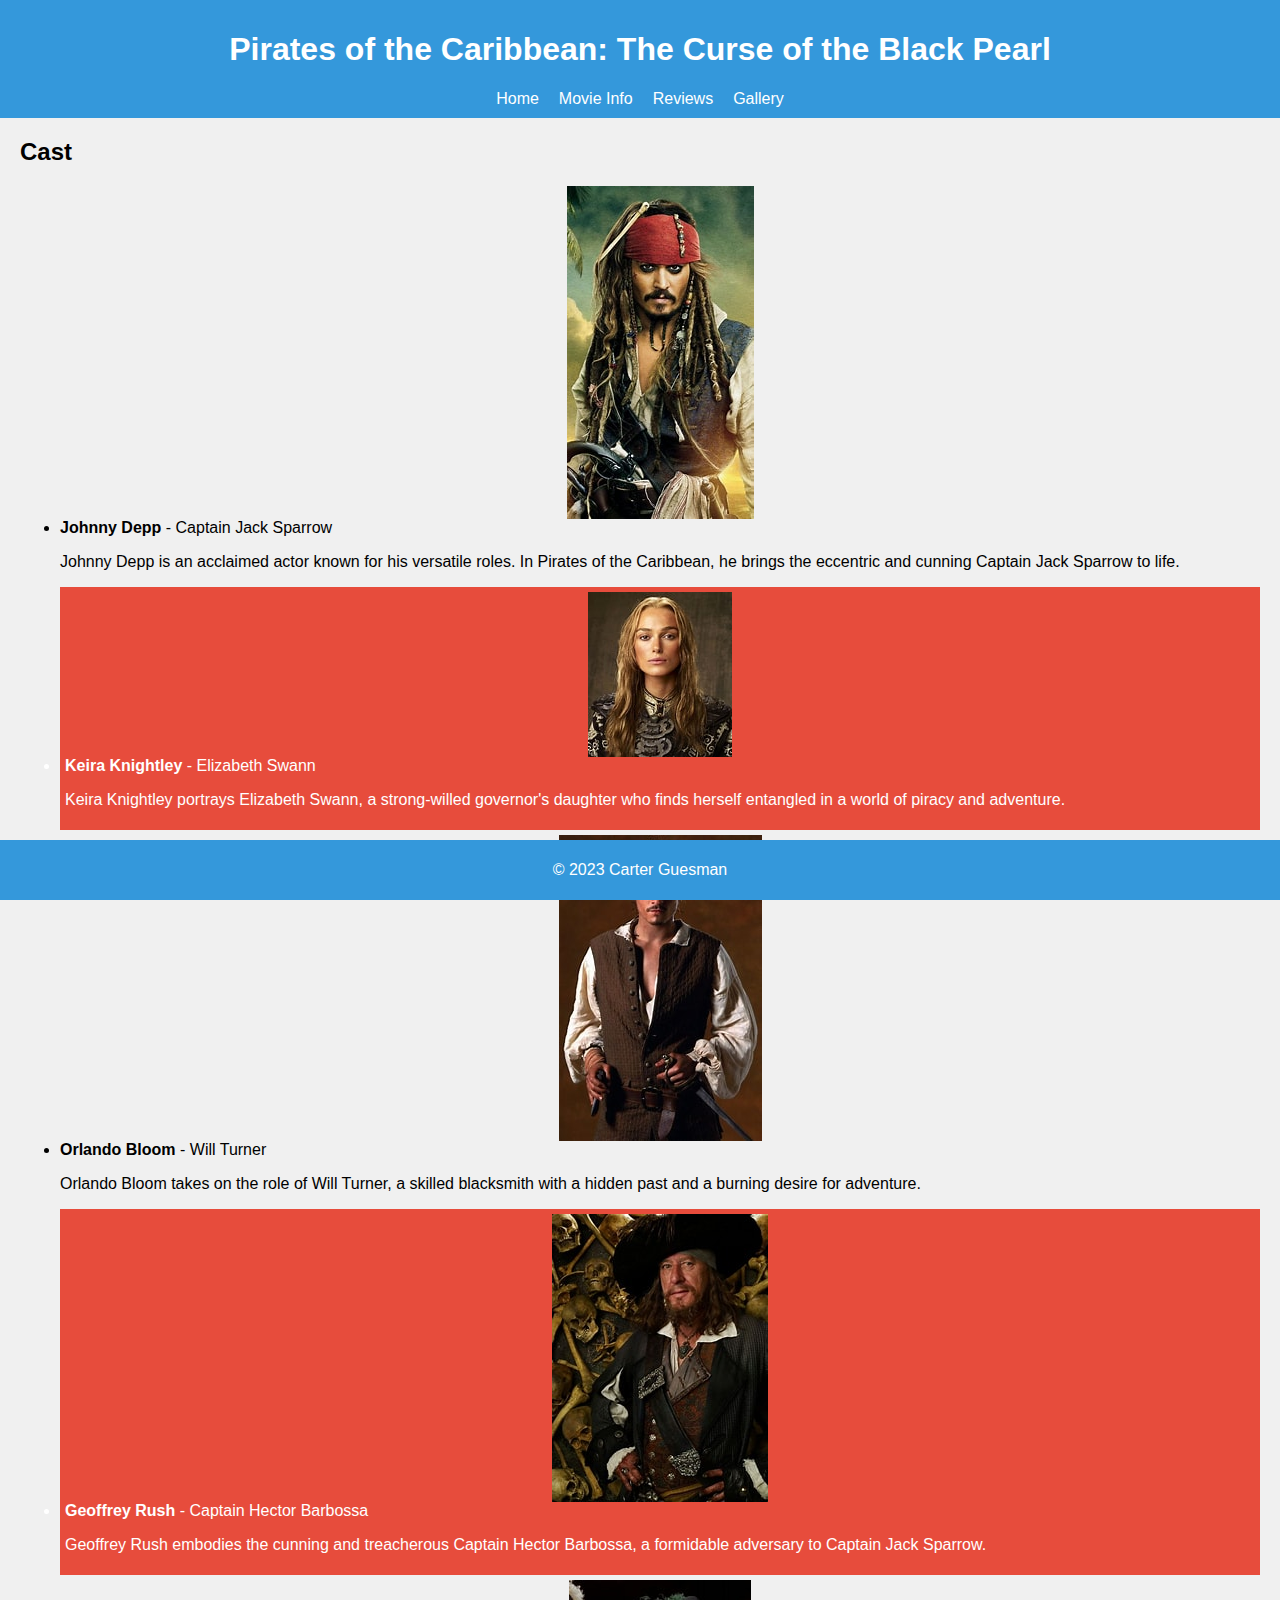
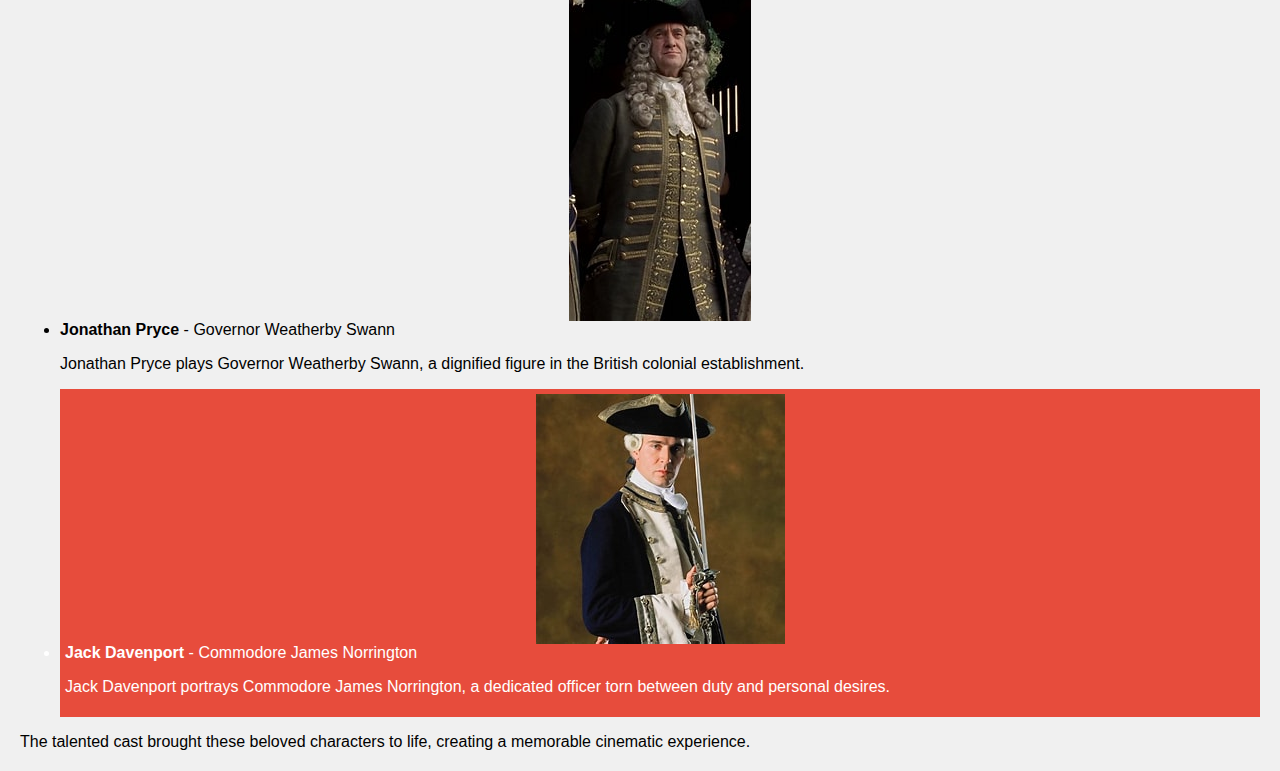
==== cast.html @ 0bd35de2 "Add files via upload" ====
<!DOCTYPE html>
<html lang="en">
<head>
    <meta charset="UTF-8">
    <meta name="viewport" content="width=device-width, initial-scale=1.0">
    <title>Cast - Pirates of the Caribbean: The Curse of the Black Pearl</title>
    <link rel="stylesheet" href="styles.css">
    <style>
        /* Additional styles specific to cast.html can be added here */
    </style>
</head>
<body>
    <header>
        <h1>Pirates of the Caribbean: The Curse of the Black Pearl</h1>
        <nav>
            <ul>
                <li><a href="index.html">Home</a></li>
                <li><a href="movie_info.html">Movie Info</a></li>
                <li><a href="reviews.html">Reviews</a></li>
                <li><a href="gallery.html">Gallery</a></li>
            </ul>
        </nav>
    </header>

    <section id="cast">
        <h2>Cast</h2>
        <ul>
            <li>
                <img src="jack-sparrow.jpg" alt="Johnny Depp">
                <strong>Johnny Depp</strong> - Captain Jack Sparrow
                <p>Johnny Depp is an acclaimed actor known for his versatile roles. In Pirates of the Caribbean, he brings the eccentric and cunning Captain Jack Sparrow to life.</p>
            </li>
            <li>
                <img src="elizabeth-swann.jpg" alt="Elizabeth Swann">
                <strong>Keira Knightley</strong> - Elizabeth Swann
                <p>Keira Knightley portrays Elizabeth Swann, a strong-willed governor's daughter who finds herself entangled in a world of piracy and adventure.</p>
            </li>
            <li>
                <img src="will-turner.jpg" alt="Will Turner">
                <strong>Orlando Bloom</strong> - Will Turner
                <p>Orlando Bloom takes on the role of Will Turner, a skilled blacksmith with a hidden past and a burning desire for adventure.</p>
            </li>
            <li>
                <img src="th (1).jpg".jpg" alt="Johnny Depp">
                <strong>Geoffrey Rush</strong> - Captain Hector Barbossa
                <p>Geoffrey Rush embodies the cunning and treacherous Captain Hector Barbossa, a formidable adversary to Captain Jack Sparrow.</p>
            </li>
            <li>
                <img src="Governor Weatherby Swann.jpg" alt="Johnny Depp">
                <strong>Jonathan Pryce</strong> - Governor Weatherby Swann
                <p>Jonathan Pryce plays Governor Weatherby Swann, a dignified figure in the British colonial establishment.</p>
            </li>
            <li>
                <img src="Commodore James Norrington.jpg" alt="Commodore James Norrington">
                <strong>Jack Davenport</strong> - Commodore James Norrington
                <p>Jack Davenport portrays Commodore James Norrington, a dedicated officer torn between duty and personal desires.</p>
            </li>
        </ul>
        <p>The talented cast brought these beloved characters to life, creating a memorable cinematic experience.</p>
    </section>

    <footer>
        <p>&copy; 2023 Carter Guesman</p>
    </footer>
</body>
</html>
---- styles.css ----
/* Additional styles specific to all pages can be added here */

body {
    font-family: Arial, sans-serif;
    margin: 0;
    background-color: #f0f0f0; /* Light gray background */
}

header {
    background-color: #3498db; /* Main blue color */
    color: white;
    text-align: center;
    padding: 10px 0;
}

nav ul {
    list-style-type: none;
    margin: 0;
    padding: 0;
    display: flex;
    justify-content: center;
}

nav li {
    margin: 0 10px;
    display: inline;
}

nav a {
    color: white;
    text-decoration: none;
}

section {
    margin: 20px;
}

img {
    max-width: 100%;
    height: auto;
    display: block;
    margin: auto;
}

footer {
    text-align: center;
    background-color: #3498db; /* Main blue color */
    color: white;
    padding: 5px 0;
    position: fixed;
    bottom: 0;
    width: 100%;
}

/* Review Styles */
.review {
    background-color: white;
    border: 1px solid #ccc;
    padding: 10px;
    margin-bottom: 20px;
}

.review h3 {
    color: #e74c3c; /* Complementary orange color */
}

.review p {
    color: #333;
}

/* Additional Page-Specific Styles */
#description p:nth-child(odd) {
    color: #e74c3c; /* Complementary orange color */
}

#cast li:nth-child(even) {
    background-color: #e74c3c; /* Complementary orange color */
    color: white;
    padding: 5px;
    margin: 5px 0;
}

#reviews .review:nth-child(even) {
    background-color: #f9f9f9;
}

#images img {
    border: 4px solid #e74c3c; /* Complementary orange color */
}
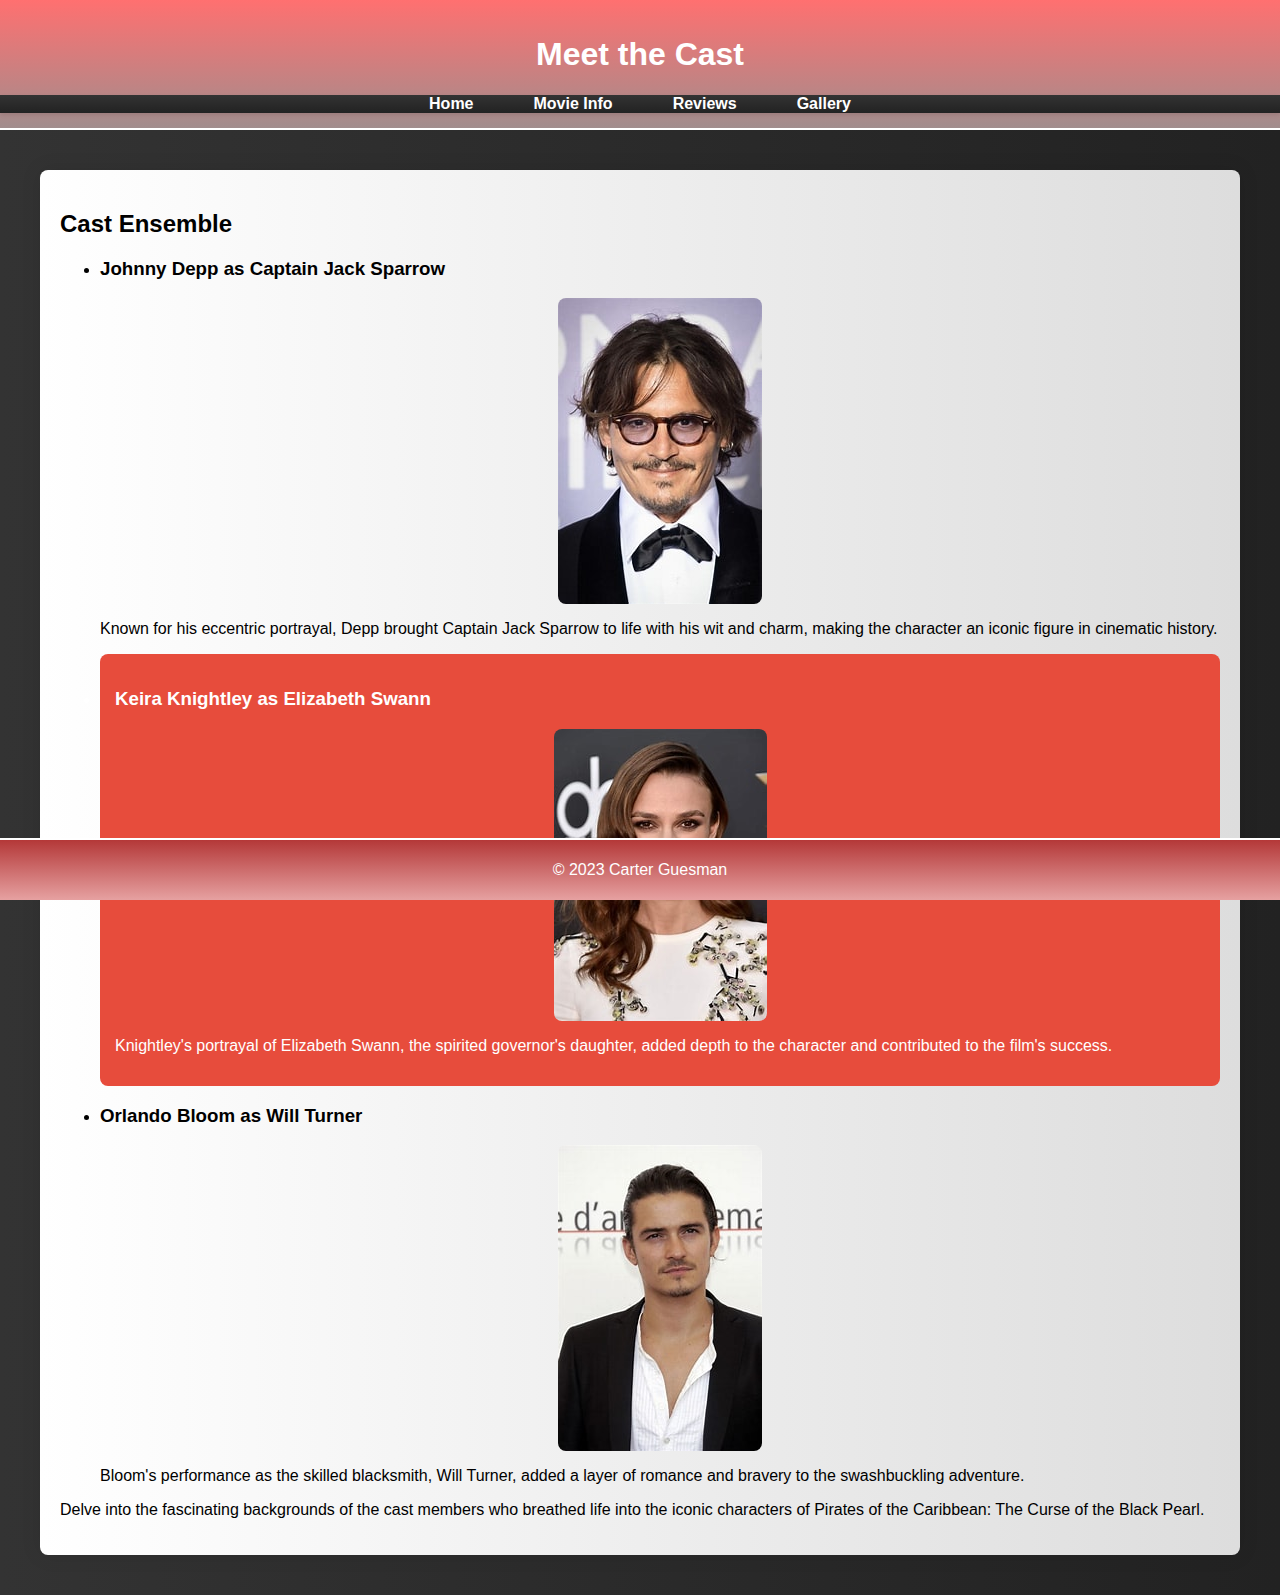
==== commit 1103ff26: "Add files via upload" ====
--- a/cast.html
+++ b/cast.html
@@ -1,17 +1,16 @@
 <!DOCTYPE html>
 <html lang="en">
+
 <head>
     <meta charset="UTF-8">
     <meta name="viewport" content="width=device-width, initial-scale=1.0">
-    <title>Cast - Pirates of the Caribbean: The Curse of the Black Pearl</title>
+    <title>Meet the Cast - Pirates of the Caribbean: The Curse of the Black Pearl</title>
     <link rel="stylesheet" href="styles.css">
-    <style>
-        /* Additional styles specific to cast.html can be added here */
-    </style>
 </head>
+
 <body>
     <header>
-        <h1>Pirates of the Caribbean: The Curse of the Black Pearl</h1>
+        <h1>Meet the Cast</h1>
         <nav>
             <ul>
                 <li><a href="index.html">Home</a></li>
@@ -23,44 +22,32 @@
     </header>
 
     <section id="cast">
-        <h2>Cast</h2>
+        <h2>Cast Ensemble</h2>
         <ul>
             <li>
-                <img src="jack-sparrow.jpg" alt="Johnny Depp">
-                <strong>Johnny Depp</strong> - Captain Jack Sparrow
-                <p>Johnny Depp is an acclaimed actor known for his versatile roles. In Pirates of the Caribbean, he brings the eccentric and cunning Captain Jack Sparrow to life.</p>
+                <h3>Johnny Depp as Captain Jack Sparrow</h3>
+                <img src="johnny_depp.jpg" alt="Johnny Depp">
+                <p>Known for his eccentric portrayal, Depp brought Captain Jack Sparrow to life with his wit and charm, making the character an iconic figure in cinematic history.</p>
             </li>
             <li>
-                <img src="elizabeth-swann.jpg" alt="Elizabeth Swann">
-                <strong>Keira Knightley</strong> - Elizabeth Swann
-                <p>Keira Knightley portrays Elizabeth Swann, a strong-willed governor's daughter who finds herself entangled in a world of piracy and adventure.</p>
+                <h3>Keira Knightley as Elizabeth Swann</h3>
+                <img src="keira_knightley.jpg" alt="Keira Knightley">
+                <p>Knightley's portrayal of Elizabeth Swann, the spirited governor's daughter, added depth to the character and contributed to the film's success.</p>
             </li>
             <li>
-                <img src="will-turner.jpg" alt="Will Turner">
-                <strong>Orlando Bloom</strong> - Will Turner
-                <p>Orlando Bloom takes on the role of Will Turner, a skilled blacksmith with a hidden past and a burning desire for adventure.</p>
+                <h3>Orlando Bloom as Will Turner</h3>
+                <img src="orlando_bloom.jpg" alt="Orlando Bloom">
+                <p>Bloom's performance as the skilled blacksmith, Will Turner, added a layer of romance and bravery to the swashbuckling adventure.</p>
             </li>
-            <li>
-                <img src="th (1).jpg".jpg" alt="Johnny Depp">
-                <strong>Geoffrey Rush</strong> - Captain Hector Barbossa
-                <p>Geoffrey Rush embodies the cunning and treacherous Captain Hector Barbossa, a formidable adversary to Captain Jack Sparrow.</p>
-            </li>
-            <li>
-                <img src="Governor Weatherby Swann.jpg" alt="Johnny Depp">
-                <strong>Jonathan Pryce</strong> - Governor Weatherby Swann
-                <p>Jonathan Pryce plays Governor Weatherby Swann, a dignified figure in the British colonial establishment.</p>
-            </li>
-            <li>
-                <img src="Commodore James Norrington.jpg" alt="Commodore James Norrington">
-                <strong>Jack Davenport</strong> - Commodore James Norrington
-                <p>Jack Davenport portrays Commodore James Norrington, a dedicated officer torn between duty and personal desires.</p>
-            </li>
+            <!-- Add more cast members as needed -->
         </ul>
-        <p>The talented cast brought these beloved characters to life, creating a memorable cinematic experience.</p>
+        <p>Delve into the fascinating backgrounds of the cast members who breathed life into the iconic characters of Pirates of the Caribbean: The Curse of the Black Pearl.</p>
     </section>
 
     <footer>
         <p>&copy; 2023 Carter Guesman</p>
     </footer>
 </body>
+
 </html>
+
--- a/styles.css
+++ b/styles.css
@@ -1,16 +1,18 @@
 /* Additional styles specific to all pages can be added here */
 
 body {
-    font-family: Arial, sans-serif;
+    font-family: 'Segoe UI', Tahoma, Geneva, Verdana, sans-serif;
     margin: 0;
-    background-color: #f0f0f0; /* Light gray background */
+    background-color: #f5f5f5;
+    background: linear-gradient(to right, #333, #222); /* Linear gradient background */
 }
 
 header {
-    background-color: #3498db; /* Main blue color */
+    background: linear-gradient(to bottom, #ff7070, #a18d8d);
     color: white;
     text-align: center;
-    padding: 10px 0;
+    padding: 15px 0;
+    border-bottom: 2px solid #fff;
 }
 
 nav ul {
@@ -19,20 +21,37 @@
     padding: 0;
     display: flex;
     justify-content: center;
+    background: linear-gradient(to bottom, #333, #222);
+    box-shadow: 0 2px 4px rgba(0, 0, 0, 0.1);
 }
 
 nav li {
-    margin: 0 10px;
+    margin: 0 20px;
     display: inline;
 }
 
 nav a {
     color: white;
     text-decoration: none;
+    font-weight: bold;
+    font-size: 16px;
+    padding: 15px 10px;
+    transition: background 0.3s ease;
+}
+
+nav a:hover {
+    background: rgba(255, 255, 255, 0.1);
+    border-radius: 8px;
 }
 
 section {
-    margin: 20px;
+    margin: 40px;
+    background-color: #fff;
+    padding: 20px;
+    border-radius: 8px;
+    box-shadow: 0 0 20px rgba(0, 0, 0, 0.1);
+    background: linear-gradient(to right, #fff, #ddd); /* Linear gradient background */
+    position: relative; /* Position relative for ship positioning */
 }
 
 img {
@@ -40,50 +59,87 @@
     height: auto;
     display: block;
     margin: auto;
+    border-radius: 8px;
 }
 
 footer {
     text-align: center;
-    background-color: #3498db; /* Main blue color */
+    background: linear-gradient(to bottom, #b43838, #e6a1a1);
     color: white;
     padding: 5px 0;
     position: fixed;
     bottom: 0;
     width: 100%;
+    border-top: 2px solid #fff;
 }
 
 /* Review Styles */
 .review {
-    background-color: white;
-    border: 1px solid #ccc;
-    padding: 10px;
-    margin-bottom: 20px;
+    background-color: #fff;
+    border: 1px solid #ddd;
+    padding: 20px;
+    margin-bottom: 40px;
+    border-radius: 8px;
 }
 
 .review h3 {
-    color: #e74c3c; /* Complementary orange color */
+    color: #e74c3c;
+    font-size: 20px;
+    margin-bottom: 10px;
 }
 
 .review p {
-    color: #333;
+    color: #555;
+    font-size: 16px;
+    line-height: 1.6;
 }
 
 /* Additional Page-Specific Styles */
 #description p:nth-child(odd) {
-    color: #e74c3c; /* Complementary orange color */
+    color: #e74c3c;
 }
 
 #cast li:nth-child(even) {
-    background-color: #e74c3c; /* Complementary orange color */
+    background-color: #e74c3c;
     color: white;
-    padding: 5px;
-    margin: 5px 0;
+    padding: 15px;
+    margin: 15px 0;
+    border-radius: 8px;
 }
 
 #reviews .review:nth-child(even) {
     background-color: #f9f9f9;
+    border-radius: 8px;
 }
 
 #images img {
-    border: 4px solid #e74c3c; /* Complementary orange color */
+    border: 4px solid #e74c3c;
+    border-radius: 8px;
 }
+
+#movie-info ul {
+    list-style-type: none;
+    padding: 0;
+}
+
+/* Ships on the sides of the page borders */
+section::before,
+section::after {
+    content: '';
+    background: url('tiny_ship.png') no-repeat;
+    background-size: contain;
+    position: absolute;
+    height: 40px;
+    width: 40px;
+    top: 50%;
+    transform: translateY(-50%);
+}
+
+section::before {
+    left: -50px;
+}
+
+section::after {
+    right: -50px;
+}
+
